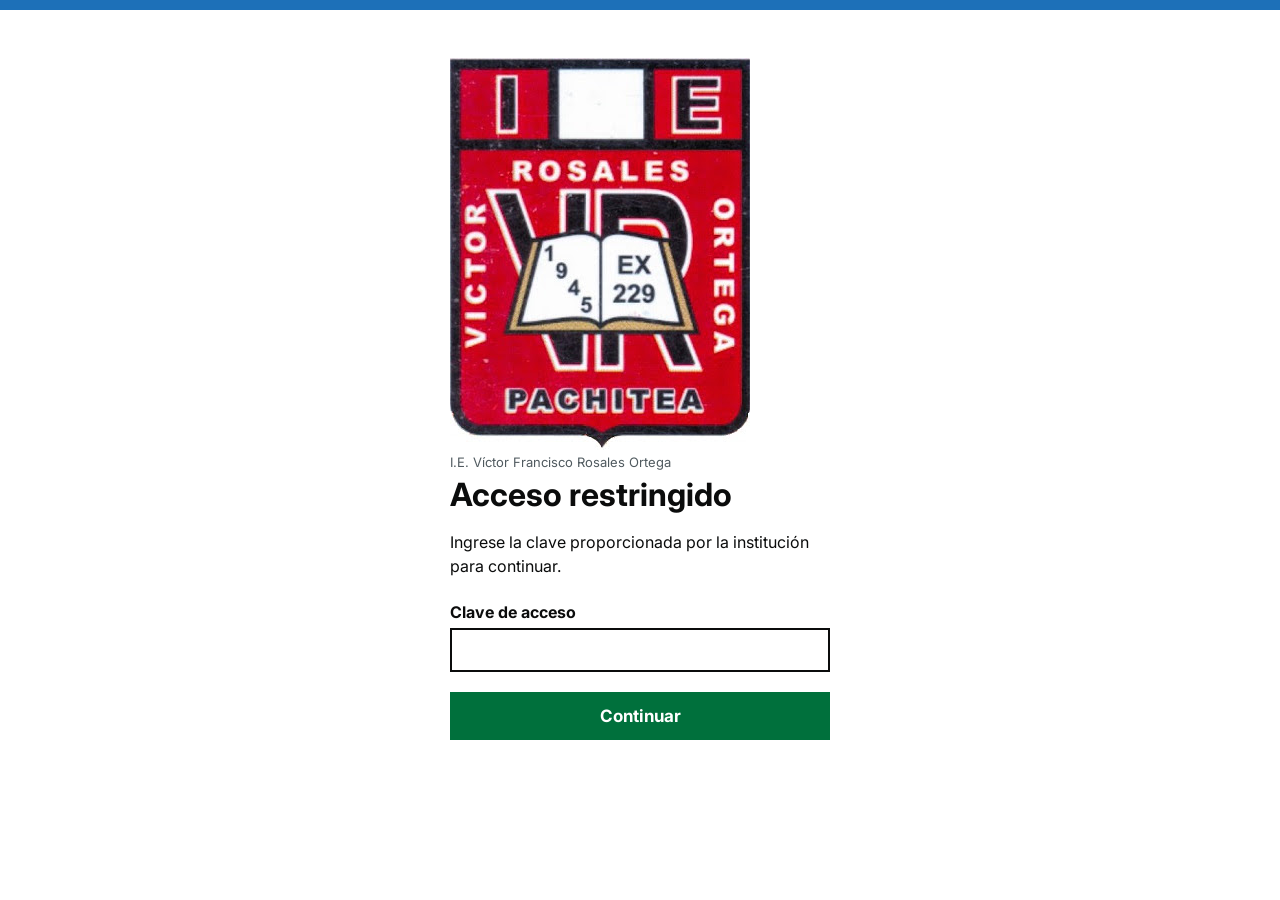
==== index.html @ 509446f1 "Primera versión: login, index con tarjetas de programas" ====
<!DOCTYPE html>
<html lang="es">
<head>
  <meta charset="UTF-8">
  <meta name="viewport" content="width=device-width, initial-scale=1.0">
  <title>Portal Docente | I.E. Víctor Francisco Rosales Ortega</title>
  <link href="https://fonts.googleapis.com/css2?family=Inter:wght@400;500;700&display=swap" rel="stylesheet">
  <link rel="stylesheet" href="css/style.css">
</head>
<body>

<!-- Pantalla de acceso -->
<div id="login-screen" class="login-screen">
  <div class="accent-bar"></div>

  <div class="login-wrap">
    <div class="login-box">
      <img src="img/logo-colegio.jpg" alt="Logo del colegio" class="login-logo">
      <p class="eyebrow center">I.E. Víctor Francisco Rosales Ortega</p>
      <h1 class="center">Acceso restringido</h1>
      <p class="login-desc center">Ingrese la clave proporcionada por la institución para continuar.</p>

      <label for="password-input">Clave de acceso</label>
      <input type="password" id="password-input" autocomplete="off">
      <div id="error-msg" class="error-box hidden">
        <p><strong>Hay un problema.</strong> La clave ingresada es incorrecta. Intente nuevamente.</p>
      </div>

      <button onclick="verificarClave()">Continuar</button>
    </div>
  </div>
</div>

  <!-- Contenido principal -->
  <div id="main-content" class="main-content hidden">
    <div class="topbar">
      <img src="img/logo-colegio.jpg" alt="Logo del colegio" class="topbar-logo">
      <span class="topbar-title">Portal Docente</span>
      <button id="btn-cerrar" class="btn-cerrar" onclick="cerrarSesion()">Cerrar sesión</button>
    </div>
    <div class="accent-bar"></div>

    <div class="content-wrap">
      <p class="eyebrow">I.E. Víctor Francisco Rosales Ortega</p>
      <h1>Recursos y programas</h1>
      <p class="intro-text">
        Enlaces a los programas que se usarán en clase, organizados según si
        requieren conexión a internet o se instalan directamente en el equipo.
      </p>

      <ul class="link-list">
        <li>
          <a href="online.html">
            <span class="link-title">Programas online</span>
            <span class="link-desc">Requieren conexión a internet</span>
          </a>
        </li>
        <li>
          <a href="offline.html">
            <span class="link-title">Programas offline</span>
            <span class="link-desc">Se instalan y funcionan sin internet</span>
          </a>
        </li>
      </ul>

      <p class="footer-note">Uso exclusivo para personal docente de la institución.</p>
    </div>
  </div>

  <script>
    const CLAVE_CORRECTA = "rosales2026"; // cámbiala por la que quieras

    function verificarClave() {
      const input = document.getElementById("password-input").value;
      const errorBox = document.getElementById("error-msg");

      if (input === CLAVE_CORRECTA) {
        sessionStorage.setItem("acceso_docentes", "true");
        mostrarContenido();
      } else {
        errorBox.classList.remove("hidden");
      }
    }

    function mostrarContenido() {
      document.getElementById("login-screen").classList.add("hidden");
      document.getElementById("main-content").classList.remove("hidden");
    }

    function cerrarSesion() {
      sessionStorage.removeItem("acceso_docentes");
      document.getElementById("login-screen").classList.remove("hidden");
      document.getElementById("main-content").classList.add("hidden");
      document.getElementById("password-input").value = "";
      document.getElementById("error-msg").classList.add("hidden");
    }

    window.onload = function () {
      if (sessionStorage.getItem("acceso_docentes") === "true") {
        mostrarContenido();
      }
    };

    document.getElementById("password-input").addEventListener("keyup", function (e) {
      if (e.key === "Enter") verificarClave();
    });
  </script>

</body>
</html>
---- css/style.css ----
* {
  margin: 0;
  padding: 0;
  box-sizing: border-box;
}

body {
  font-family: 'Inter', Arial, sans-serif;
  background-color: #ffffff;
  color: #0b0c0c;
}

.hidden {
  display: none !important;
}

/* --- Barra superior --- */
.topbar, .login-topbar {
  background: #0b0c0c;
  padding: 14px 24px;
  display: flex;
  align-items: center;
  gap: 12px;
}

.topbar-logo {
  width: 28px;
  height: 28px;
  object-fit: cover;
  flex-shrink: 0;
}

.topbar-title {
  color: #ffffff;
  font-size: 16px;
  font-weight: 700;
}

.btn-cerrar {
  margin-left: auto;
  background: transparent;
  border: 1px solid #ffffff;
  color: #ffffff;
  padding: 6px 14px;
  font-size: 13px;
  font-family: inherit;
  cursor: pointer;
}

.btn-cerrar:hover {
  background: #ffffff;
  color: #0b0c0c;
}

.accent-bar {
  height: 10px;
  background: #1d70b8;
}

/* --- Pantalla de login --- */
.login-wrap {
  display: flex;
  justify-content: center;
  padding: 48px 20px;
}

.login-box {
  width: 100%;
  max-width: 380px;
}

.eyebrow {
  font-size: 13px;
  color: #505a5f;
  margin-bottom: 6px;
}

.login-box h1, .content-wrap h1 {
  font-size: 32px;
  font-weight: 700;
  line-height: 1.2;
  margin-bottom: 16px;
}

.login-desc {
  font-size: 16px;
  color: #0b0c0c;
  line-height: 1.5;
  margin-bottom: 24px;
}

label {
  display: block;
  font-size: 16px;
  font-weight: 700;
  margin-bottom: 6px;
}

input[type="password"] {
  width: 100%;
  padding: 10px 12px;
  font-size: 17px;
  border: 2px solid #0b0c0c;
  border-radius: 0;
  margin-bottom: 20px;
  font-family: inherit;
}

input[type="password"]:focus {
  outline: 3px solid #ffdd00;
  outline-offset: 0;
}

button {
  width: 100%;
  padding: 12px;
  background: #00703c;
  color: #ffffff;
  border: 2px solid transparent;
  border-radius: 0;
  font-size: 17px;
  font-weight: 700;
  font-family: inherit;
  cursor: pointer;
}

button:hover {
  background: #005a30;
}

.error-box {
  border-left: 5px solid #d4351c;
  padding: 12px 16px;
  margin-bottom: 20px;
  background: #ffffff;
}

.error-box p {
  font-size: 15px;
  color: #0b0c0c;
}

/* --- Contenido principal --- */
.content-wrap {
  max-width: 620px;
  margin: 0 auto;
  padding: 40px 20px;
}

.intro-text {
  font-size: 17px;
  line-height: 1.6;
  max-width: 52ch;
  margin-bottom: 32px;
}

.link-list {
  list-style: none;
  border-top: 1px solid #b1b4b6;
}

.link-list li {
  border-bottom: 1px solid #b1b4b6;
}

.link-list a {
  display: flex;
  flex-direction: column;
  gap: 4px;
  padding: 20px 4px;
  text-decoration: none;
}

.link-title {
  font-size: 19px;
  font-weight: 700;
  color: #1d70b8;
  text-decoration: underline;
}

.link-list a:hover .link-title {
  color: #003078;
}

.link-desc {
  font-size: 15px;
  color: #505a5f;
}

.footer-note {
  margin-top: 32px;
  font-size: 14px;
  color: #505a5f;
}
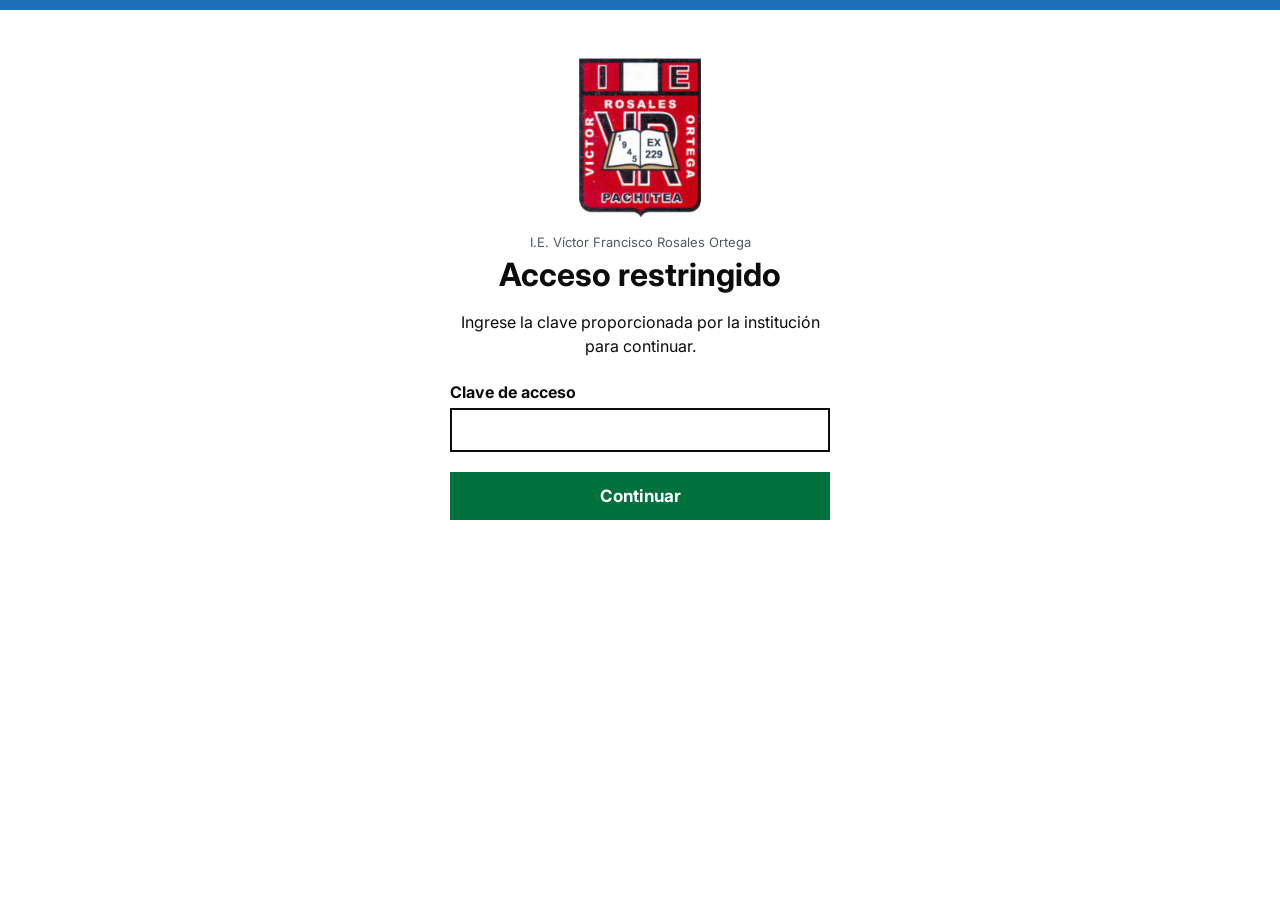
==== commit e69e0632: "Logo bueno" ====
--- a/index.html
+++ b/index.html
@@ -68,7 +68,7 @@
   </div>
 
   <script>
-    const CLAVE_CORRECTA = "rosales2026"; // cámbiala por la que quieras
+    const CLAVE_CORRECTA = "rosales2026";
 
     function verificarClave() {
       const input = document.getElementById("password-input").value;
--- a/css/style.css
+++ b/css/style.css
@@ -69,6 +69,18 @@
   max-width: 380px;
 }
 
+.center {
+  text-align: center;
+}
+
+.login-logo {
+  display: block;
+  margin: 0 auto 16px;
+  width: 160px;
+  height: 160px;
+  object-fit: contain;
+}
+
 .eyebrow {
   font-size: 13px;
   color: #505a5f;
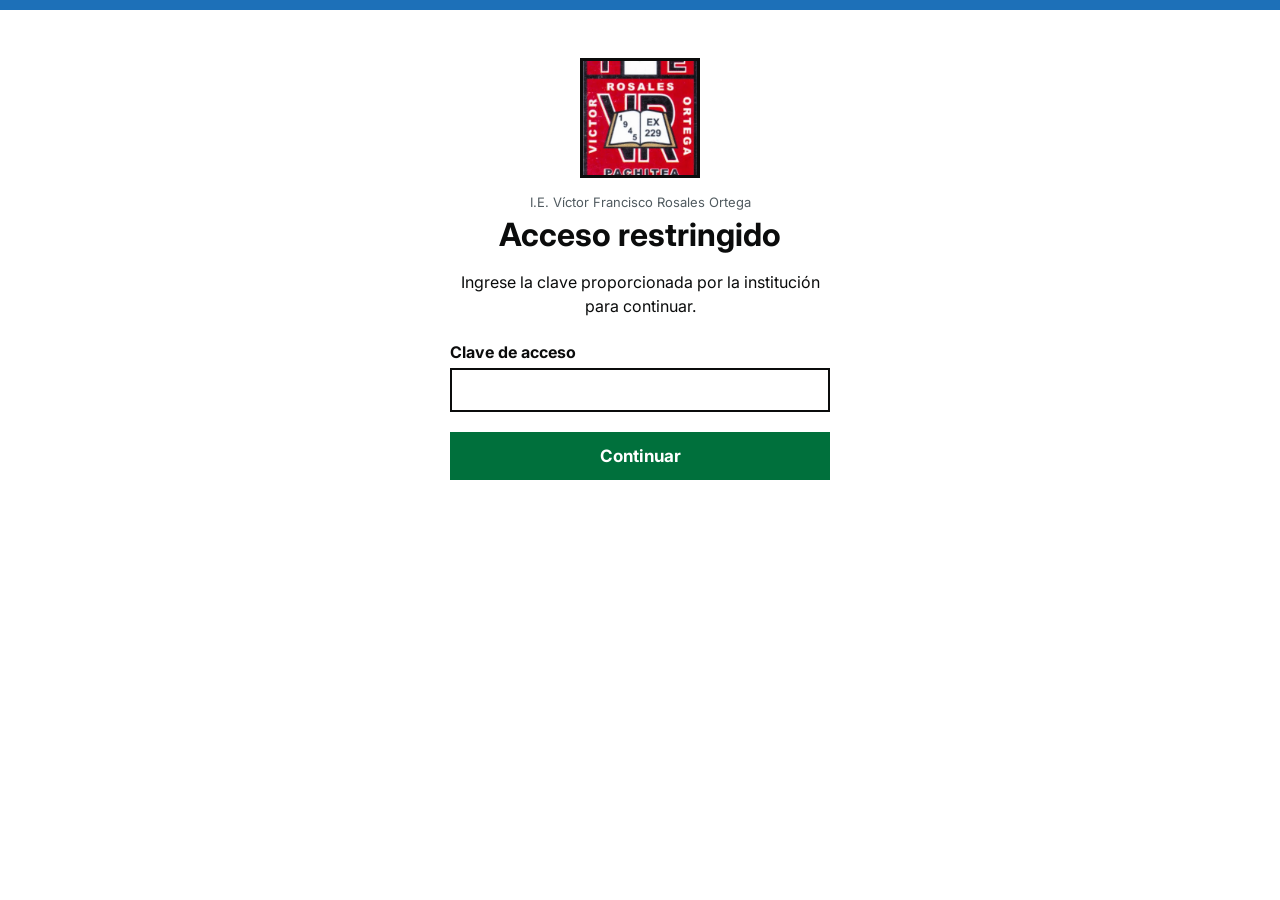
==== commit 7a3bb073: "cambios" ====
--- a/index.html
+++ b/index.html
@@ -6,62 +6,81 @@
   <title>Portal Docente | I.E. Víctor Francisco Rosales Ortega</title>
   <link href="https://fonts.googleapis.com/css2?family=Inter:wght@400;500;700&display=swap" rel="stylesheet">
   <link rel="stylesheet" href="css/style.css">
+  <script>
+    document.documentElement.classList.add(
+      sessionStorage.getItem("acceso_docentes") === "true" ? "auth-on" : "auth-off"
+    );
+  </script>
 </head>
 <body>
 
-<!-- Pantalla de acceso -->
-<div id="login-screen" class="login-screen">
-  <div class="accent-bar"></div>
-
-  <div class="login-wrap">
-    <div class="login-box">
-      <img src="img/logo-colegio.jpg" alt="Logo del colegio" class="login-logo">
-      <p class="eyebrow center">I.E. Víctor Francisco Rosales Ortega</p>
-      <h1 class="center">Acceso restringido</h1>
-      <p class="login-desc center">Ingrese la clave proporcionada por la institución para continuar.</p>
-
-      <label for="password-input">Clave de acceso</label>
-      <input type="password" id="password-input" autocomplete="off">
-      <div id="error-msg" class="error-box hidden">
-        <p><strong>Hay un problema.</strong> La clave ingresada es incorrecta. Intente nuevamente.</p>
+  <!-- Pantalla de acceso -->
+  <div id="login-screen" class="login-screen">
+    <div class="accent-bar"></div>
+    <div class="login-wrap">
+      <div class="login-box">
+        <img src="img/logo-colegio.jpg" alt="Logo del colegio" class="login-logo">
+        <p class="eyebrow center">I.E. Víctor Francisco Rosales Ortega</p>
+        <h1 class="center">Acceso restringido</h1>
+        <p class="login-desc center">Ingrese la clave proporcionada por la institución para continuar.</p>
+        <label for="password-input">Clave de acceso</label>
+        <input type="password" id="password-input" autocomplete="off">
+        <div id="error-msg" class="error-box hidden">
+          <p><strong>Hay un problema.</strong> La clave ingresada es incorrecta. Intente nuevamente.</p>
+        </div>
+        <button onclick="verificarClave()">Continuar</button>
       </div>
-
-      <button onclick="verificarClave()">Continuar</button>
     </div>
   </div>
-</div>
 
   <!-- Contenido principal -->
-  <div id="main-content" class="main-content hidden">
+  <div id="main-content" class="main-content">
     <div class="topbar">
       <img src="img/logo-colegio.jpg" alt="Logo del colegio" class="topbar-logo">
       <span class="topbar-title">Portal Docente</span>
-      <button id="btn-cerrar" class="btn-cerrar" onclick="cerrarSesion()">Cerrar sesión</button>
     </div>
     <div class="accent-bar"></div>
 
+    <!-- Hero institucional -->
+    <div class="hero">
+      <img src="img/vrosales.jpg" alt="Institución Educativa Víctor Francisco Rosales Ortega" class="hero-foto">
+      <div class="hero-overlay">
+        <div class="hero-content">
+          <p class="hero-eyebrow">Piura, Perú</p>
+          <h1 class="hero-title">I.E. Víctor Francisco Rosales Ortega</h1>
+          <p class="hero-desc">Institución pública orientada a la formación integral de adolescentes y jóvenes.</p>
+          <a href="institucion.html" class="hero-link">Conoce más sobre nuestra institución →</a>
+        </div>
+      </div>
+    </div>
+
     <div class="content-wrap">
-      <p class="eyebrow">I.E. Víctor Francisco Rosales Ortega</p>
-      <h1>Recursos y programas</h1>
+      <div class="session-row">
+        <button id="btn-cerrar" class="btn-cerrar" onclick="cerrarSesion()">Cerrar sesión</button>
+      </div>
+
+      <p class="eyebrow">Programas y herramientas</p>
+      <h2 class="section-title">Recursos para tus clases</h2>
       <p class="intro-text">
         Enlaces a los programas que se usarán en clase, organizados según si
         requieren conexión a internet o se instalan directamente en el equipo.
       </p>
 
-      <ul class="link-list">
-        <li>
-          <a href="online.html">
-            <span class="link-title">Programas online</span>
-            <span class="link-desc">Requieren conexión a internet</span>
-          </a>
-        </li>
-        <li>
-          <a href="offline.html">
-            <span class="link-title">Programas offline</span>
-            <span class="link-desc">Se instalan y funcionan sin internet</span>
-          </a>
-        </li>
-      </ul>
+      <section class="tiles">
+        <a href="online.html" class="tile tile-online">
+          <span class="tile-label">01</span>
+          <span class="tile-title">Recursos con Internet</span>
+          <span class="tile-desc">Plataformas y herramientas que requieren conexión</span>
+          <span class="tile-arrow">→</span>
+        </a>
+
+        <a href="offline.html" class="tile tile-offline">
+          <span class="tile-label">02</span>
+          <span class="tile-title">Programas para Instalar</span>
+          <span class="tile-desc">Software educativo que funciona sin conexión</span>
+          <span class="tile-arrow">→</span>
+        </a>
+      </section>
 
       <p class="footer-note">Uso exclusivo para personal docente de la institución.</p>
     </div>
@@ -73,7 +92,6 @@
     function verificarClave() {
       const input = document.getElementById("password-input").value;
       const errorBox = document.getElementById("error-msg");
-
       if (input === CLAVE_CORRECTA) {
         sessionStorage.setItem("acceso_docentes", "true");
         mostrarContenido();
@@ -83,23 +101,17 @@
     }
 
     function mostrarContenido() {
-      document.getElementById("login-screen").classList.add("hidden");
-      document.getElementById("main-content").classList.remove("hidden");
+      document.documentElement.classList.remove("auth-off");
+      document.documentElement.classList.add("auth-on");
     }
 
     function cerrarSesion() {
       sessionStorage.removeItem("acceso_docentes");
-      document.getElementById("login-screen").classList.remove("hidden");
-      document.getElementById("main-content").classList.add("hidden");
+      document.documentElement.classList.remove("auth-on");
+      document.documentElement.classList.add("auth-off");
       document.getElementById("password-input").value = "";
       document.getElementById("error-msg").classList.add("hidden");
     }
-
-    window.onload = function () {
-      if (sessionStorage.getItem("acceso_docentes") === "true") {
-        mostrarContenido();
-      }
-    };
 
     document.getElementById("password-input").addEventListener("keyup", function (e) {
       if (e.key === "Enter") verificarClave();
--- a/css/style.css
+++ b/css/style.css
@@ -1,3 +1,4 @@
+/* ==================== RESET Y BASE ==================== */
 * {
   margin: 0;
   padding: 0;
@@ -14,7 +15,26 @@
   display: none !important;
 }
 
-/* --- Barra superior --- */
+/* ==================== VISIBILIDAD SEGÚN SESIÓN ==================== */
+/* Estado inicial: sin autenticar, solo se ve el login */
+#main-content {
+  display: none; /* Oculto por defecto */
+}
+
+#login-screen {
+  display: block; /* Visible por defecto */
+}
+
+/* Cuando el body tiene la clase 'auth-on' (usuario logueado) */
+.auth-on #main-content {
+  display: block; /* Muestra el contenido principal */
+}
+
+.auth-on #login-screen {
+  display: none; /* Oculta el login */
+}
+
+/* ==================== BARRA SUPERIOR ==================== */
 .topbar, .login-topbar {
   background: #0b0c0c;
   padding: 14px 24px;
@@ -24,8 +44,8 @@
 }
 
 .topbar-logo {
-  width: 28px;
-  height: 28px;
+  width: 26px;
+  height: 26px;
   object-fit: cover;
   flex-shrink: 0;
 }
@@ -34,22 +54,6 @@
   color: #ffffff;
   font-size: 16px;
   font-weight: 700;
-}
-
-.btn-cerrar {
-  margin-left: auto;
-  background: transparent;
-  border: 1px solid #ffffff;
-  color: #ffffff;
-  padding: 6px 14px;
-  font-size: 13px;
-  font-family: inherit;
-  cursor: pointer;
-}
-
-.btn-cerrar:hover {
-  background: #ffffff;
-  color: #0b0c0c;
 }
 
 .accent-bar {
@@ -57,7 +61,87 @@
   background: #1d70b8;
 }
 
-/* --- Pantalla de login --- */
+/* ==================== HERO ==================== */
+.hero {
+  position: relative;
+  width: 100%;
+  height: 600px;
+  overflow: hidden;
+}
+
+.hero-foto {
+  width: 100%;
+  height: 100%;
+  object-fit: cover;
+ 
+}
+
+.hero-overlay {
+  position: absolute;
+  inset: 0;
+  width: 100%;
+  height: 100%;
+  background: linear-gradient(to top, rgba(11,12,12,0.88) 0%, rgba(11,12,12,0.5) 50%, rgba(11,12,12,0.15) 100%);
+  display: flex;
+  align-items: flex-end;
+  padding: 40px 24px;
+}
+
+.hero-content {
+  width: 100%;
+  max-width: 1200px;
+  margin: 0 auto;
+  color: #ffffff;
+}
+
+.hero-eyebrow {
+  font-size: 13px;
+  color: #b1b4b6;
+  margin-bottom: 4px;
+}
+
+.hero-title {
+  font-size: 28px;
+  font-weight: 700;
+  margin-bottom: 8px;
+  line-height: 1.2;
+}
+
+.hero-desc {
+  font-size: 16px;
+  color: #f4f4f4;
+  margin-bottom: 14px;
+  max-width: 52ch;
+  line-height: 1.5;
+}
+
+.hero-link {
+  font-size: 14px;
+  font-weight: 700;
+  color: #ffffff;
+  text-decoration: underline;
+}
+
+.hero-link:hover {
+  color: #b1b4b6;
+}
+
+@media (max-width: 600px) {
+  .hero {
+    height: 240px;
+  }
+  .hero-title {
+    font-size: 22px;
+  }
+  .hero-desc {
+    font-size: 14px;
+  }
+  .hero-overlay {
+    padding: 24px 16px;
+  }
+}
+
+/* ==================== PANTALLA DE LOGIN ==================== */
 .login-wrap {
   display: flex;
   justify-content: center;
@@ -76,9 +160,10 @@
 .login-logo {
   display: block;
   margin: 0 auto 16px;
-  width: 160px;
-  height: 160px;
-  object-fit: contain;
+  width: 120px;
+  height: 120px;
+  object-fit: cover;
+  border: 3px solid #0b0c0c;
 }
 
 .eyebrow {
@@ -152,11 +237,24 @@
   color: #0b0c0c;
 }
 
-/* --- Contenido principal --- */
+/* ==================== CONTENIDO PRINCIPAL ==================== */
 .content-wrap {
   max-width: 620px;
   margin: 0 auto;
   padding: 40px 20px;
+}
+
+.back-link {
+  display: inline-block;
+  margin-bottom: 32px;
+  font-size: 16px;
+  font-weight: 700;
+  color: #1d70b8;
+  text-decoration: underline;
+}
+
+.back-link:hover {
+  color: #003078;
 }
 
 .intro-text {
@@ -166,6 +264,157 @@
   margin-bottom: 32px;
 }
 
+/* ==================== BOTÓN CERRAR SESIÓN ==================== */
+.session-row {
+  display: flex;
+  justify-content: flex-end;
+  margin-bottom: 24px;
+}
+
+.btn-cerrar {
+  width: auto;
+  background: transparent;
+  border: 1px solid #0b0c0c;
+  color: #0b0c0c;
+  padding: 8px 16px;
+  font-size: 13px;
+  font-weight: 700;
+  font-family: inherit;
+  cursor: pointer;
+}
+
+.btn-cerrar:hover {
+  background: #0b0c0c;
+  color: #ffffff;
+}
+
+/* ==================== TILES DEL MENÚ PRINCIPAL ==================== */
+.tiles {
+  display: flex;
+  flex-direction: column;
+  gap: 0;
+  border-top: 1px solid #b1b4b6;
+  margin: 32px 0;
+}
+
+.tile {
+  position: relative;
+  display: flex;
+  flex-direction: column;
+  text-decoration: none;
+  color: #0b0c0c;
+  padding: 24px 44px 24px 20px;
+  border-bottom: 1px solid #b1b4b6;
+  border-left: 4px solid transparent;
+  transition: border-color 0.12s, background 0.12s;
+}
+
+.tile:hover {
+  background: #f4f4f4;
+}
+
+.tile-online { border-left-color: #1d70b8; }
+.tile-offline { border-left-color: #00703c; }
+.tile-institucion { border-left-color: #746cb1; }
+
+.tile-label {
+  font-size: 13px;
+  font-weight: 700;
+  color: #6f6f6f;
+  letter-spacing: 0.05em;
+  margin-bottom: 6px;
+}
+
+.tile-title {
+  font-size: 21px;
+  font-weight: 700;
+  margin-bottom: 4px;
+}
+
+.tile-desc {
+  font-size: 15px;
+  color: #505a5f;
+}
+
+.tile-arrow {
+  position: absolute;
+  right: 16px;
+  top: 50%;
+  transform: translateY(-50%);
+  font-size: 20px;
+  color: #0b0c0c;
+}
+
+/* ==================== ENCABEZADOS DE SECCIÓN ==================== */
+.content-wrap h2 {
+  font-family: 'Inter', Arial, sans-serif;
+  font-size: 24px;
+  font-weight: 700;
+  color: #0b0c0c;
+  margin-top: 40px;
+  margin-bottom: 12px;
+  padding-bottom: 8px;
+  border-bottom: 2px solid #0b0c0c;
+}
+
+.content-wrap h2:first-of-type {
+  margin-top: 0;
+}
+
+.content-wrap h3 {
+  font-family: 'Inter', Arial, sans-serif;
+  font-size: 19px;
+  font-weight: 700;
+  color: #1d70b8;
+  margin-top: 28px;
+  margin-bottom: 8px;
+}
+
+/* ==================== FOTO INSTITUCIONAL ==================== */
+.institucion-foto {
+  width: 100%;
+  max-height: 320px;
+  object-fit: cover;
+  margin: 24px 0 8px;
+  border: 1px solid #b1b4b6;
+}
+
+/* ==================== LISTA DE RESUMEN ==================== */
+.summary-list {
+  border-top: 1px solid #b1b4b6;
+  margin-bottom: 8px;
+}
+
+.summary-row {
+  display: flex;
+  padding: 14px 4px;
+  border-bottom: 1px solid #b1b4b6;
+}
+
+.summary-row dt {
+  width: 220px;
+  flex-shrink: 0;
+  font-weight: 700;
+  font-size: 16px;
+  color: #0b0c0c;
+}
+
+.summary-row dd {
+  font-size: 16px;
+  color: #0b0c0c;
+}
+
+@media (max-width: 600px) {
+  .summary-row {
+    flex-direction: column;
+    gap: 4px;
+  }
+  .summary-row dt {
+    width: auto;
+  }
+}
+
+/* ==================== LISTA DE RECURSOS ==================== */
 .link-list {
   list-style: none;
   border-top: 1px solid #b1b4b6;
@@ -203,4 +452,111 @@
   margin-top: 32px;
   font-size: 14px;
   color: #505a5f;
+}
+
+/* ==================== GALERÍA ==================== */
+.galeria {
+  display: grid;
+  grid-template-columns: repeat(3, 1fr);
+  gap: 8px;
+  margin: 16px 0 32px;
+}
+
+.galeria img {
+  width: 100%;
+  height: 180px;
+  object-fit: cover;
+  border: 1px solid #b1b4b6;
+  transition: transform 0.15s ease, box-shadow 0.15s ease, border-color 0.15s ease;
+  cursor: pointer;
+}
+
+.galeria img:hover {
+  transform: translateY(-2px);
+  box-shadow: 0 6px 16px rgba(0, 0, 0, 0.12);
+  border-color: #1d70b8;
+}
+
+@media (max-width: 600px) {
+  .galeria {
+    grid-template-columns: 1fr;
+  }
+}
+
+/* ==================== SUMMARY LIST (ZEBRA STRIPING) ==================== */
+.summary-row:nth-child(even) {
+  background-color: #f8f9fa;
+}
+
+.summary-row {
+  padding: 8px 12px;
+}
+
+/* ==================== CONTACTO BOX ==================== */
+.contacto-box {
+  background-color: #f3f2f1;
+  border-left: 4px solid #1d70b8;
+  padding: 24px;
+  margin-top: 16px;
+  margin-bottom: 24px;
+}
+
+.contacto-box h2 {
+  margin-top: 0;
+  margin-bottom: 12px;
+}
+
+.contacto-box .intro-text {
+  margin-bottom: 16px;
+}
+
+/* ==================== MAIN GRID (institucion.html) ==================== */
+.main-grid {
+  display: grid;
+  grid-template-columns: 1fr;
+  gap: 40px;
+}
+
+.main-content {
+  min-width: 0;
+}
+
+.sidebar {
+  min-width: 0;
+}
+
+.sidebar section {
+  margin-bottom: 32px;
+}
+
+.sidebar section:last-child {
+  margin-bottom: 0;
+}
+
+.sidebar h2 {
+  font-size: 22px;
+  font-weight: 700;
+  margin-bottom: 12px;
+  padding-bottom: 8px;
+  border-bottom: 2px solid #0b0c0c;
+}
+
+@media (min-width: 992px) {
+  .content-wrap {
+    max-width: 1100px;
+  }
+  .main-grid {
+    grid-template-columns: 1fr 380px;
+    align-items: start;
+  }
+  .sidebar h2 {
+    font-size: 20px;
+  }
+}
+
+@media (max-width: 600px) {
+  .content-wrap {
+    max-width: 100%;
+    padding: 24px 16px;
+  }
 }
